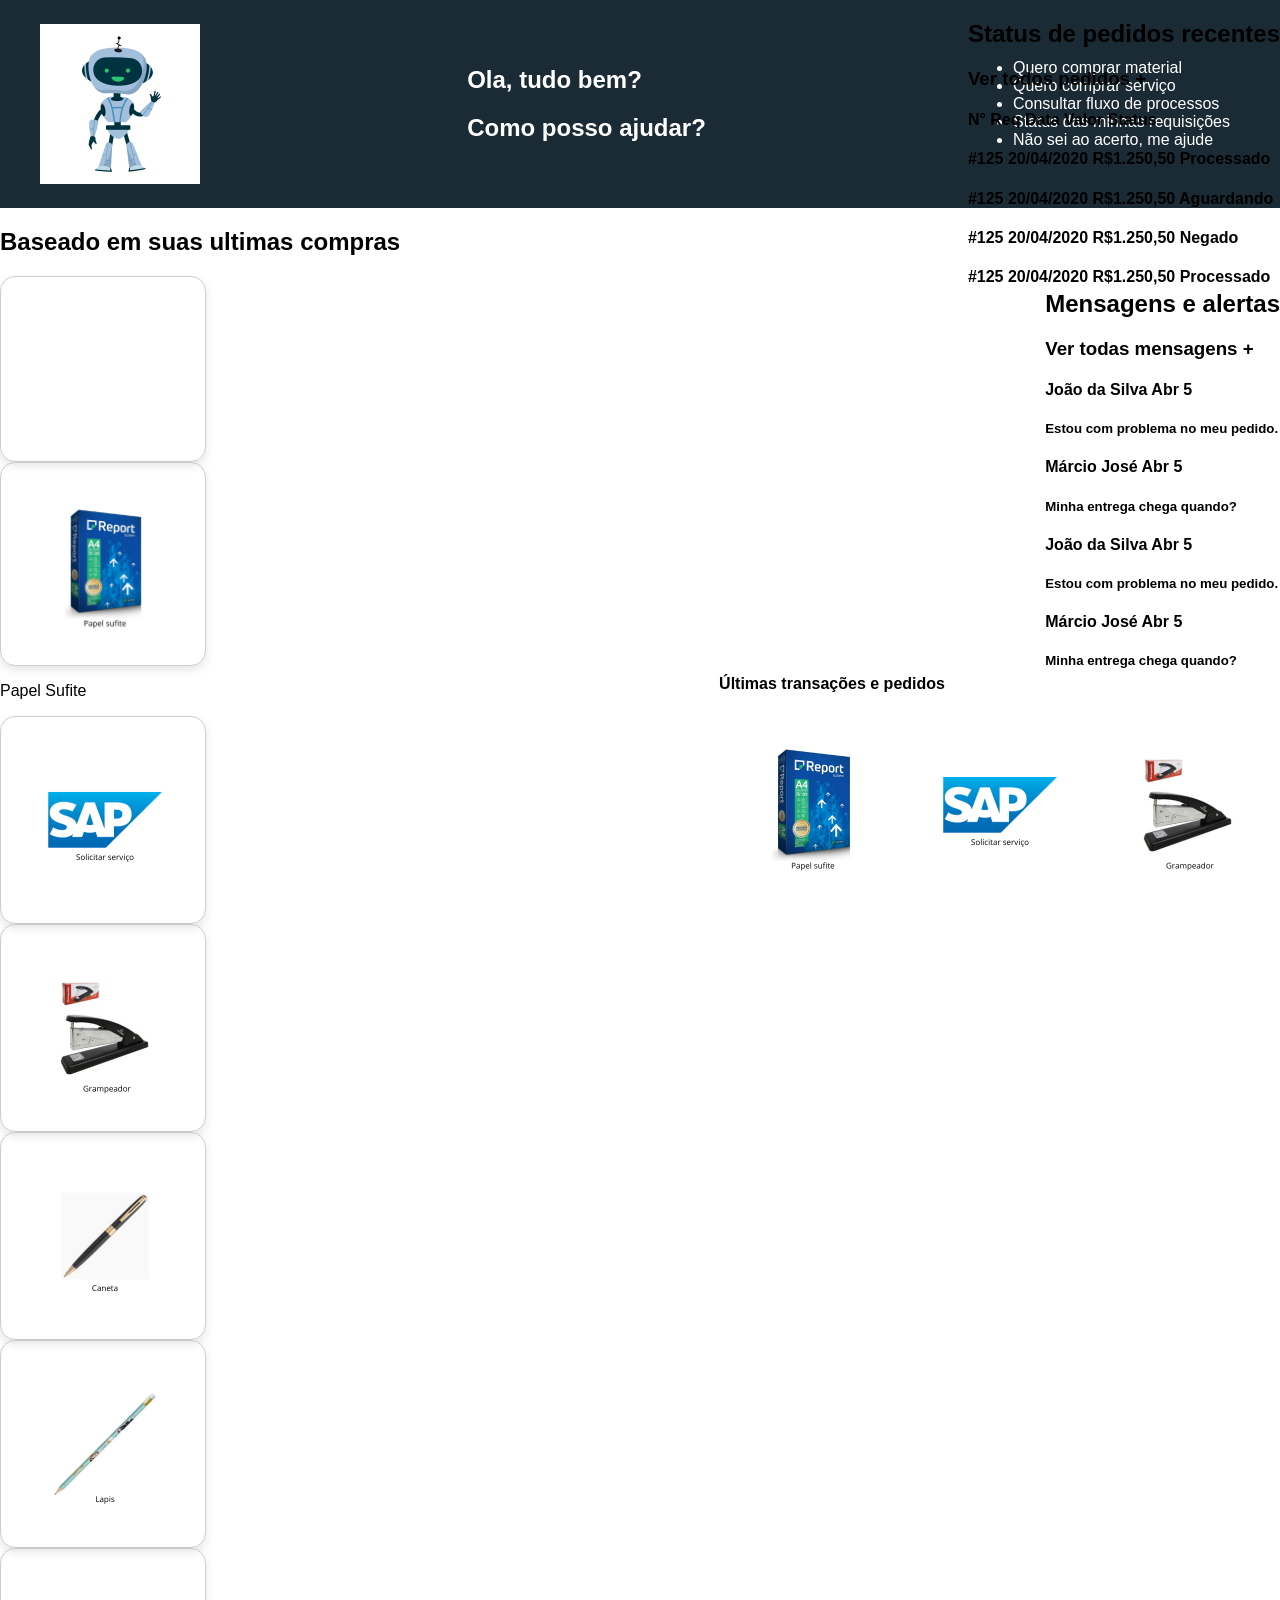
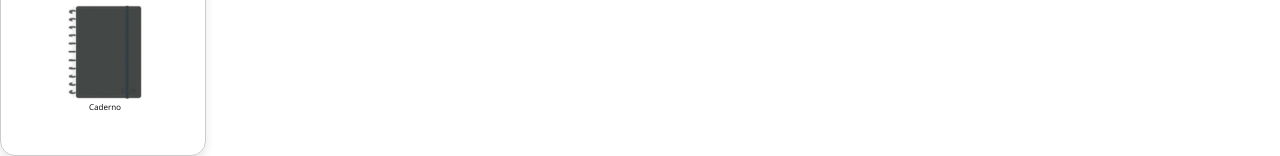
==== index.html @ c0d2905c "ADD - Coloque as informações para direita pelo style" ====
<html lang="en">
<head>
    <meta charset="UTF-8">
    <meta name="viewport" content="width=device-width, initial-scale=1.0">
    <title>Site de organização</title>
    <link rel="stylesheet" href="style.css">
</head>

<body>

    <header>
<nav id="navbar">
    <img id="icon" src="assets/image/robo.gif" alt="Inicial gif do site">

    <div class="header-center">
        <h1>Ola, tudo bem?</h1>
    <h2>Como posso ajudar?</h2>

    </div>
    
    
    <ul id="Menu">
        <li>Quero comprar material</li>
        <li>Quero comprar serviço</li>
        <li>Consultar fluxo de processos</li>
        <li>Status das minhas requisições</li>
        <li>Não sei ao acerto, me ajude</li>
    </ul>
</nav>

    </header>

    <main>
        <section id="compras">
            <h1 class="section-title">Baseado em suas ultimas compras</h1>
            <div class="compras"></div>
            
            <img class="compras" src="assets/image/A4 (1).png" alt="A4">
            <p>Papel Sufite</p>
            <div>
           
                <div class="compras">
                <img src="assets/image/sap.png" alt="sap">
                </div>

                <div class="compras">
                <img src="assets/image/grampeador (1).png" alt="sap">
                </div>

                <div class="compras">
                <img src="assets/image/sap (1).png" alt="sap">
                </div>

                <div class="compras">
                <img src="assets/image/lapis.png" alt="sap">
                </div>

                <div class="compras">
                <img src="assets/image/Caderno.png" alt="sap">
                </div>

        
        </section>
        

        <section id="mensagens">
            <h2>Mensagens e alertas</h2>
            <h3>Ver todas mensagens +</h3>
            <div class="mensagens"></div>
            <h4>João da Silva               Abr 5</h4>
            <h5>Estou com problema no meu pedido.</h5>
            <h4>Márcio José                 Abr 5</h4>
            <h5>Minha entrega chega quando?</h5>
            <h4>João da Silva               Abr 5</h4>
            <h5>Estou com problema no meu pedido.</h5>
            <h4>Márcio José                 Abr 5</h4>
            <h5>Minha entrega chega quando?</h5>
         

        <section id="status">
            <h2>Status de pedidos recentes</h2>
            <h3>Ver todos pedidos +</h3>
            <h4>N° Req       Data        Valor      Status</h4>
            <div class="status"></div>
            <h4>#125     20/04/2020    R$1.250,50     Processado</h4>
            <h4>#125 20/04/2020 R$1.250,50 Aguardando</h4>
            <h4>#125 20/04/2020 R$1.250,50 Negado</h4>
            <h4>#125 20/04/2020 R$1.250,50 Processado</h4>
        
        
        <section id="pedidos">
            <h1>Últimas transações e pedidos</h1>
            <div class="pedidos"></div>
            <img class="pedidos" src="assets/image/A4 (1).png" alt="A4">
            <img src="assets/image/sap.png" alt="sap">
            <img src="assets/image/grampeador (1).png" alt="grampeador">
            
            


        </section>
    </main>
    
</body>
</html>
---- style.css ----
#icon{
    width: 160px;
    height: auto;
}

#Menu{
    padding-right: 10px;
}

body{
    margin: 0px;
    padding: 0px;
    background-color: rgb(255, 255, 255);
    font-family: 'Segoe UI', Tahoma, Geneva, Verdana, sans-serif;
}

#navbar{
    display: flex;
    justify-content: space-between;
    align-items: center;
    padding: 20px 40px;
    background-color: rgb(26, 43, 54);
    color: white;
    padding: 24px 40px;
}

.compras{
    width: 180px;
    min-height: 160px;
    border: 1px solid #ccc;
    border-radius: 15px;
    box-shadow: 0 4px 10px rgba(0, 0, 0 , 0.1);
    padding: 12px;
}

#pedidos{
position: fixed;
bottom: 0px;
right: 0px;
}

#status{
position: fixed;    
right: 0px;
top: 0px;
}

#mensagens{
top: 30%;
right: 0px;
position: fixed;
}
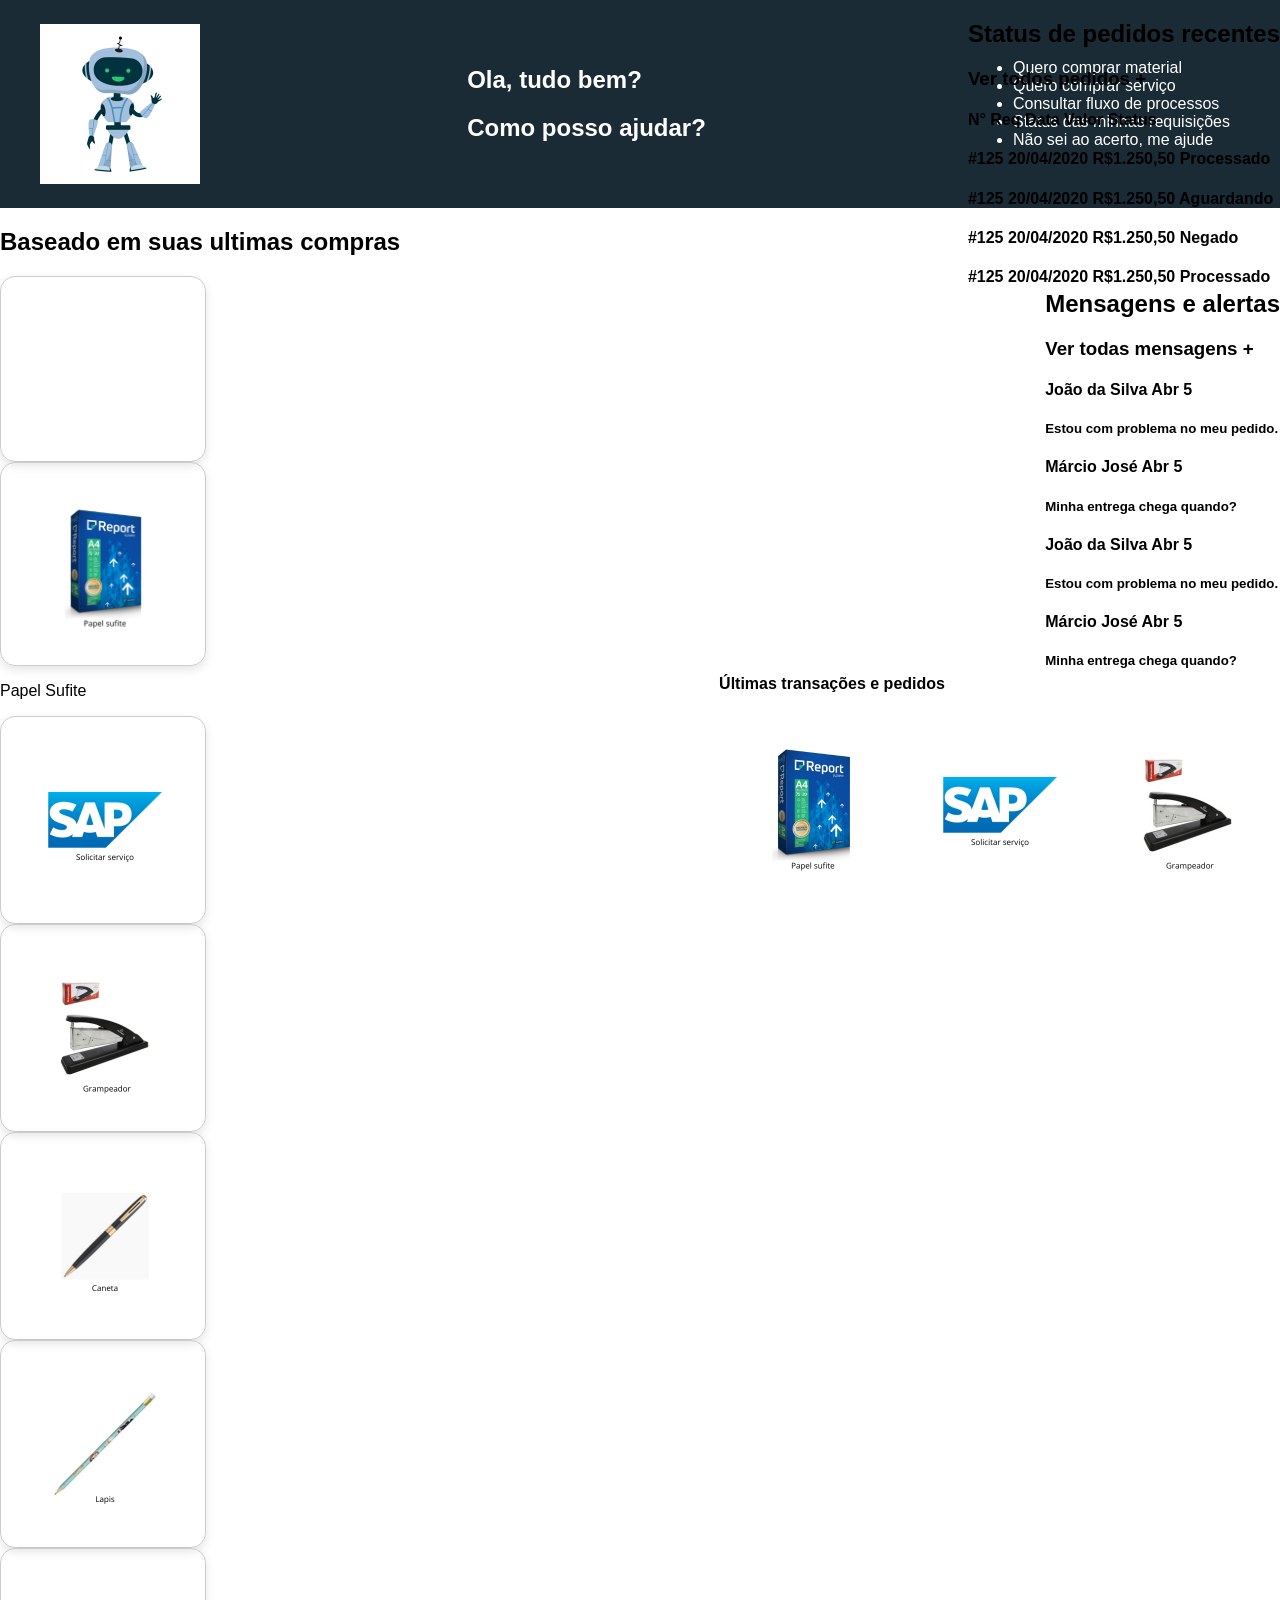
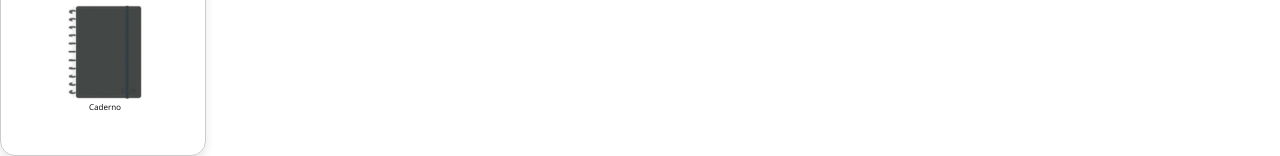
==== commit 4e6d8b01: "ADD -  commit" ====
--- a/index.html
+++ b/index.html
@@ -17,7 +17,7 @@
     <h2>Como posso ajudar?</h2>
 
     </div>
-    
+
     
     <ul id="Menu">
         <li>Quero comprar material</li>
--- a/style.css
+++ b/style.css
@@ -49,4 +49,5 @@
 top: 30%;
 right: 0px;
 position: fixed;
-}+}
+
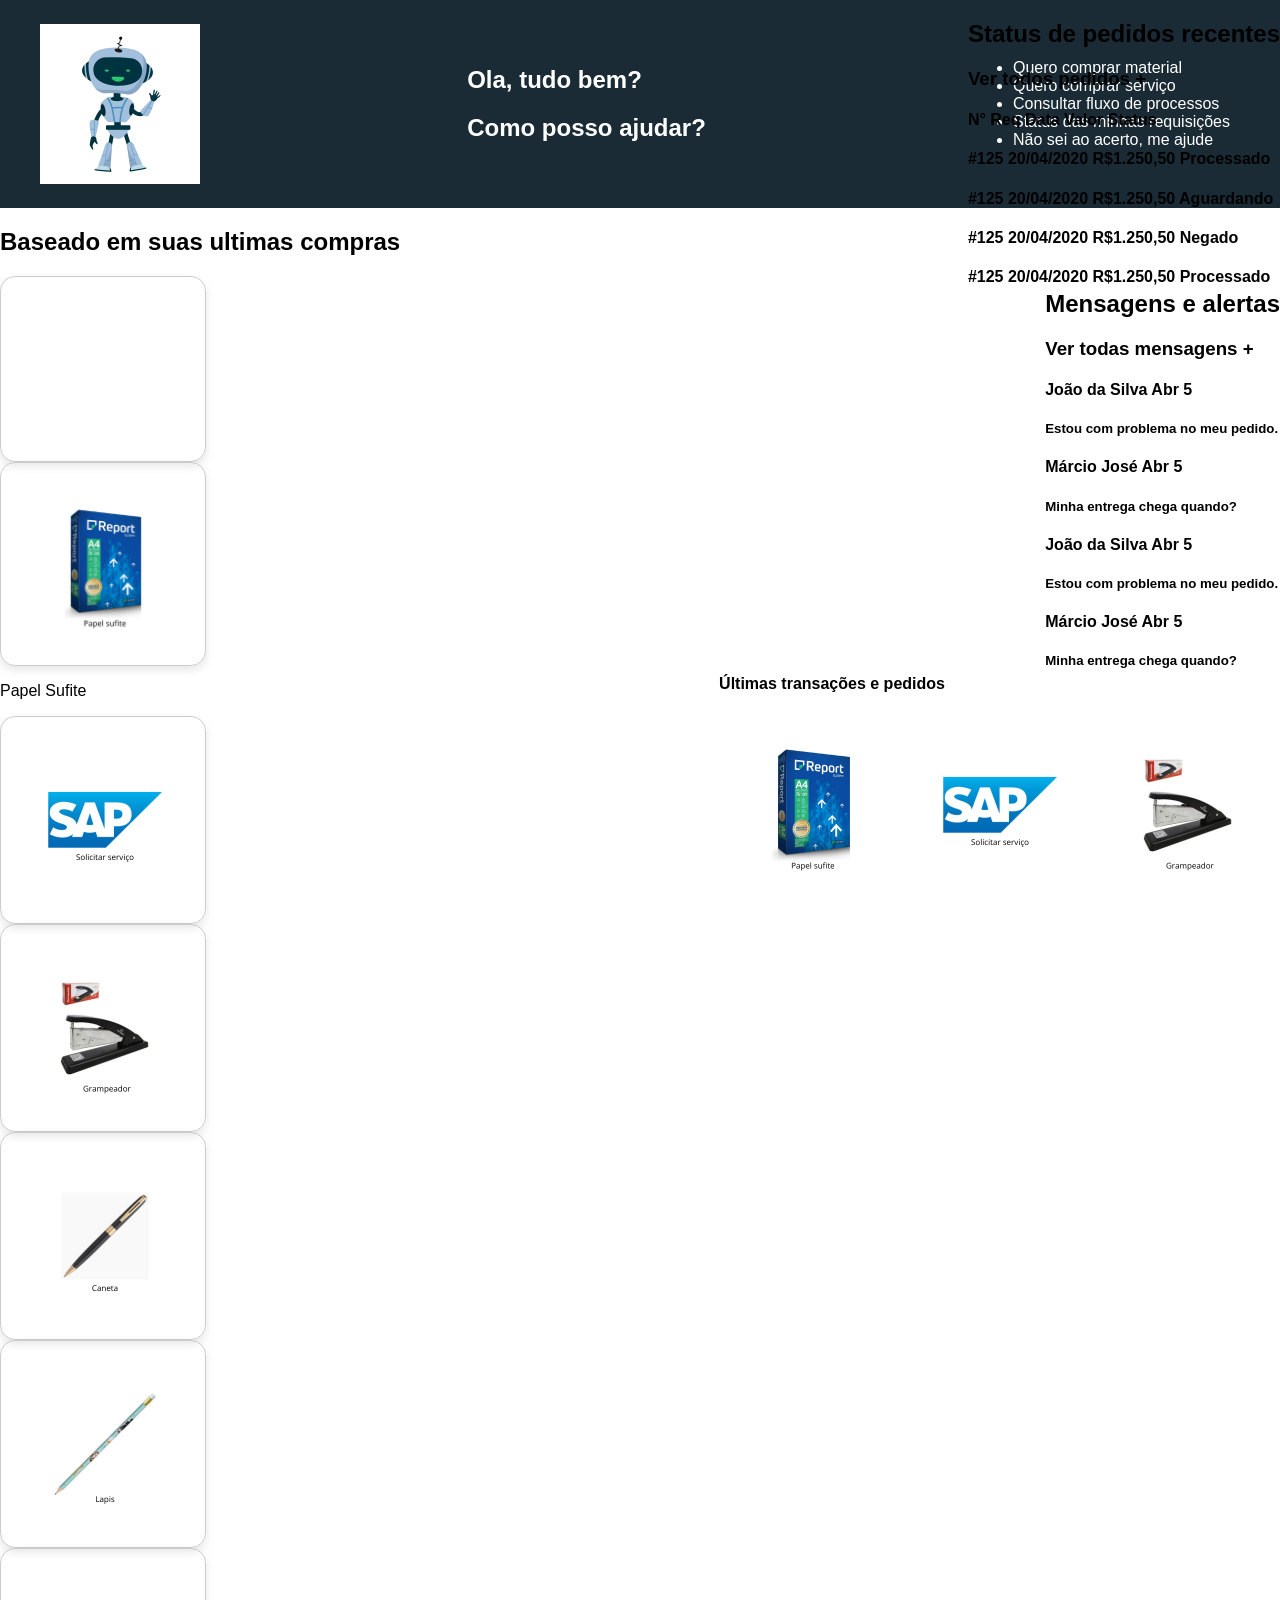
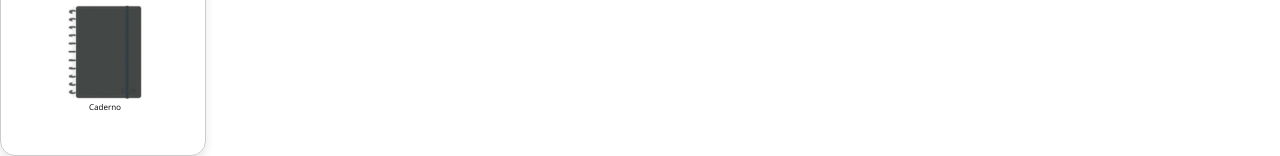
==== commit f1df4aeb: "add - dei um ctrl z e n voltou minha parte para n perder tudo dei ctrl v no codigo do enzo meu parce" ====
--- a/index.html
+++ b/index.html
@@ -17,7 +17,7 @@
     <h2>Como posso ajudar?</h2>
 
     </div>
-
+    
     
     <ul id="Menu">
         <li>Quero comprar material</li>
--- a/style.css
+++ b/style.css
@@ -49,5 +49,4 @@
 top: 30%;
 right: 0px;
 position: fixed;
-}
-
+}
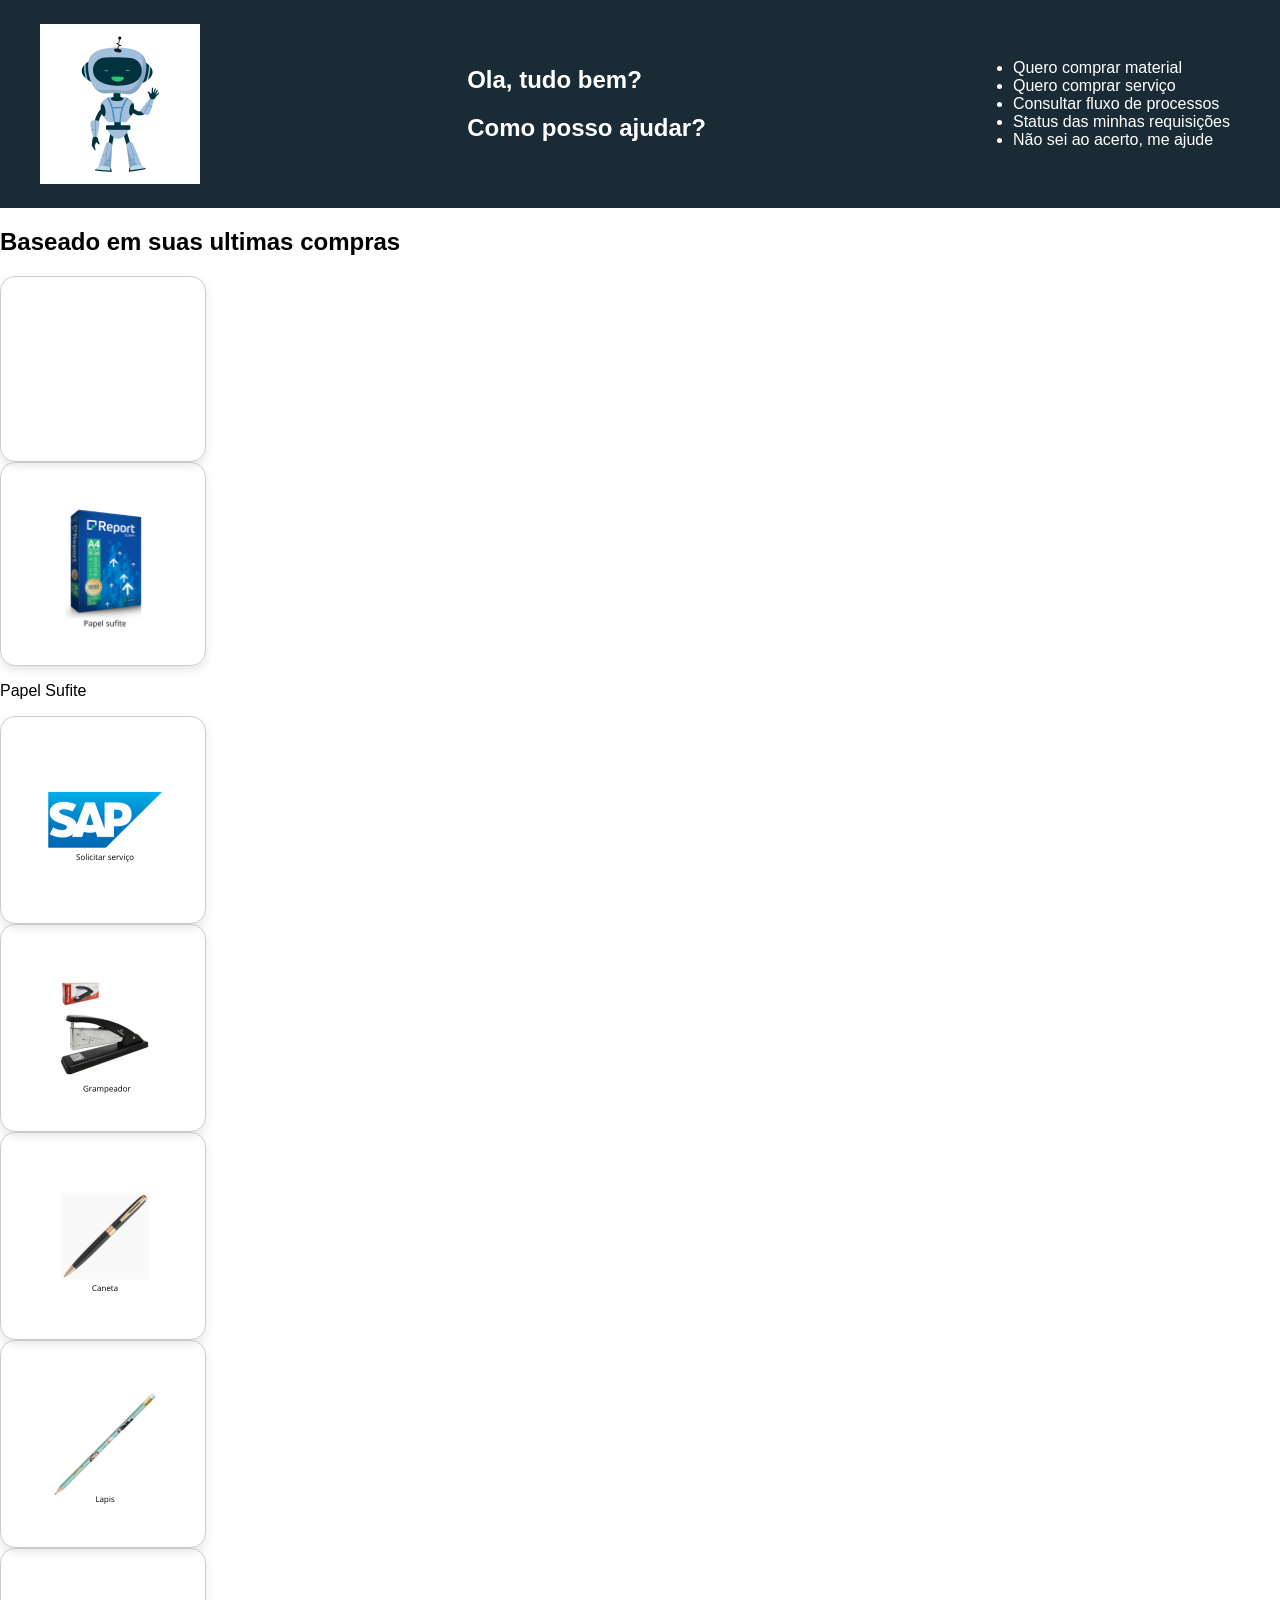
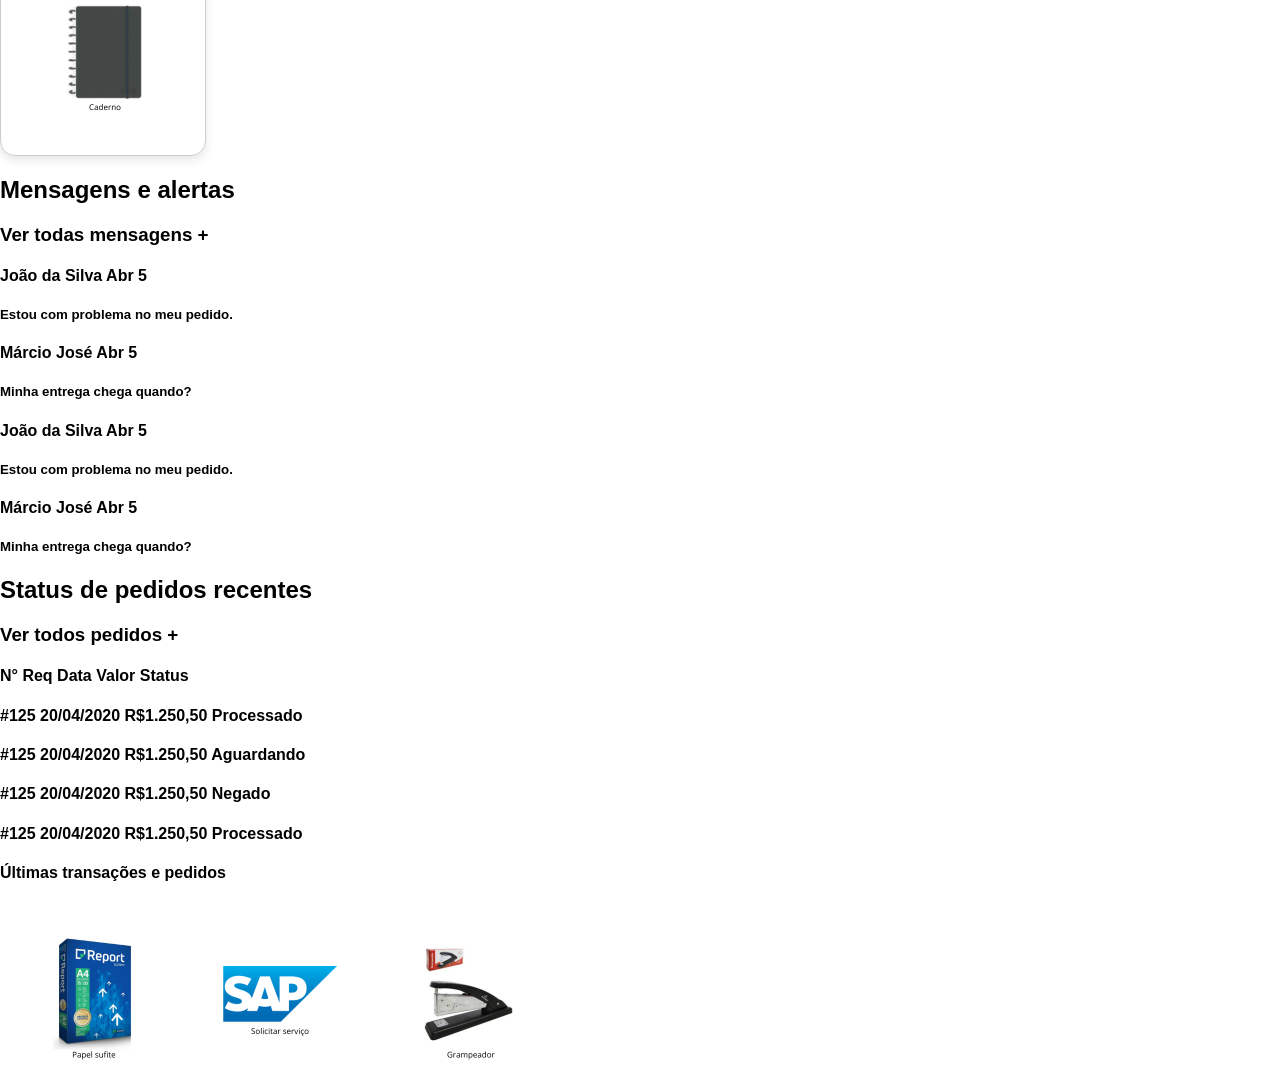
==== commit fa0b1d27: "Merge branch 'main' of https://github.com/Rafael-Melchioretto/Replica--o" ====
--- a/index.html
+++ b/index.html
@@ -17,7 +17,7 @@
     <h2>Como posso ajudar?</h2>
 
     </div>
-    
+
     
     <ul id="Menu">
         <li>Quero comprar material</li>
--- a/style.css
+++ b/style.css
@@ -31,22 +31,4 @@
     border-radius: 15px;
     box-shadow: 0 4px 10px rgba(0, 0, 0 , 0.1);
     padding: 12px;
-}
-
-#pedidos{
-position: fixed;
-bottom: 0px;
-right: 0px;
-}
-
-#status{
-position: fixed;    
-right: 0px;
-top: 0px;
-}
-
-#mensagens{
-top: 30%;
-right: 0px;
-position: fixed;
 }
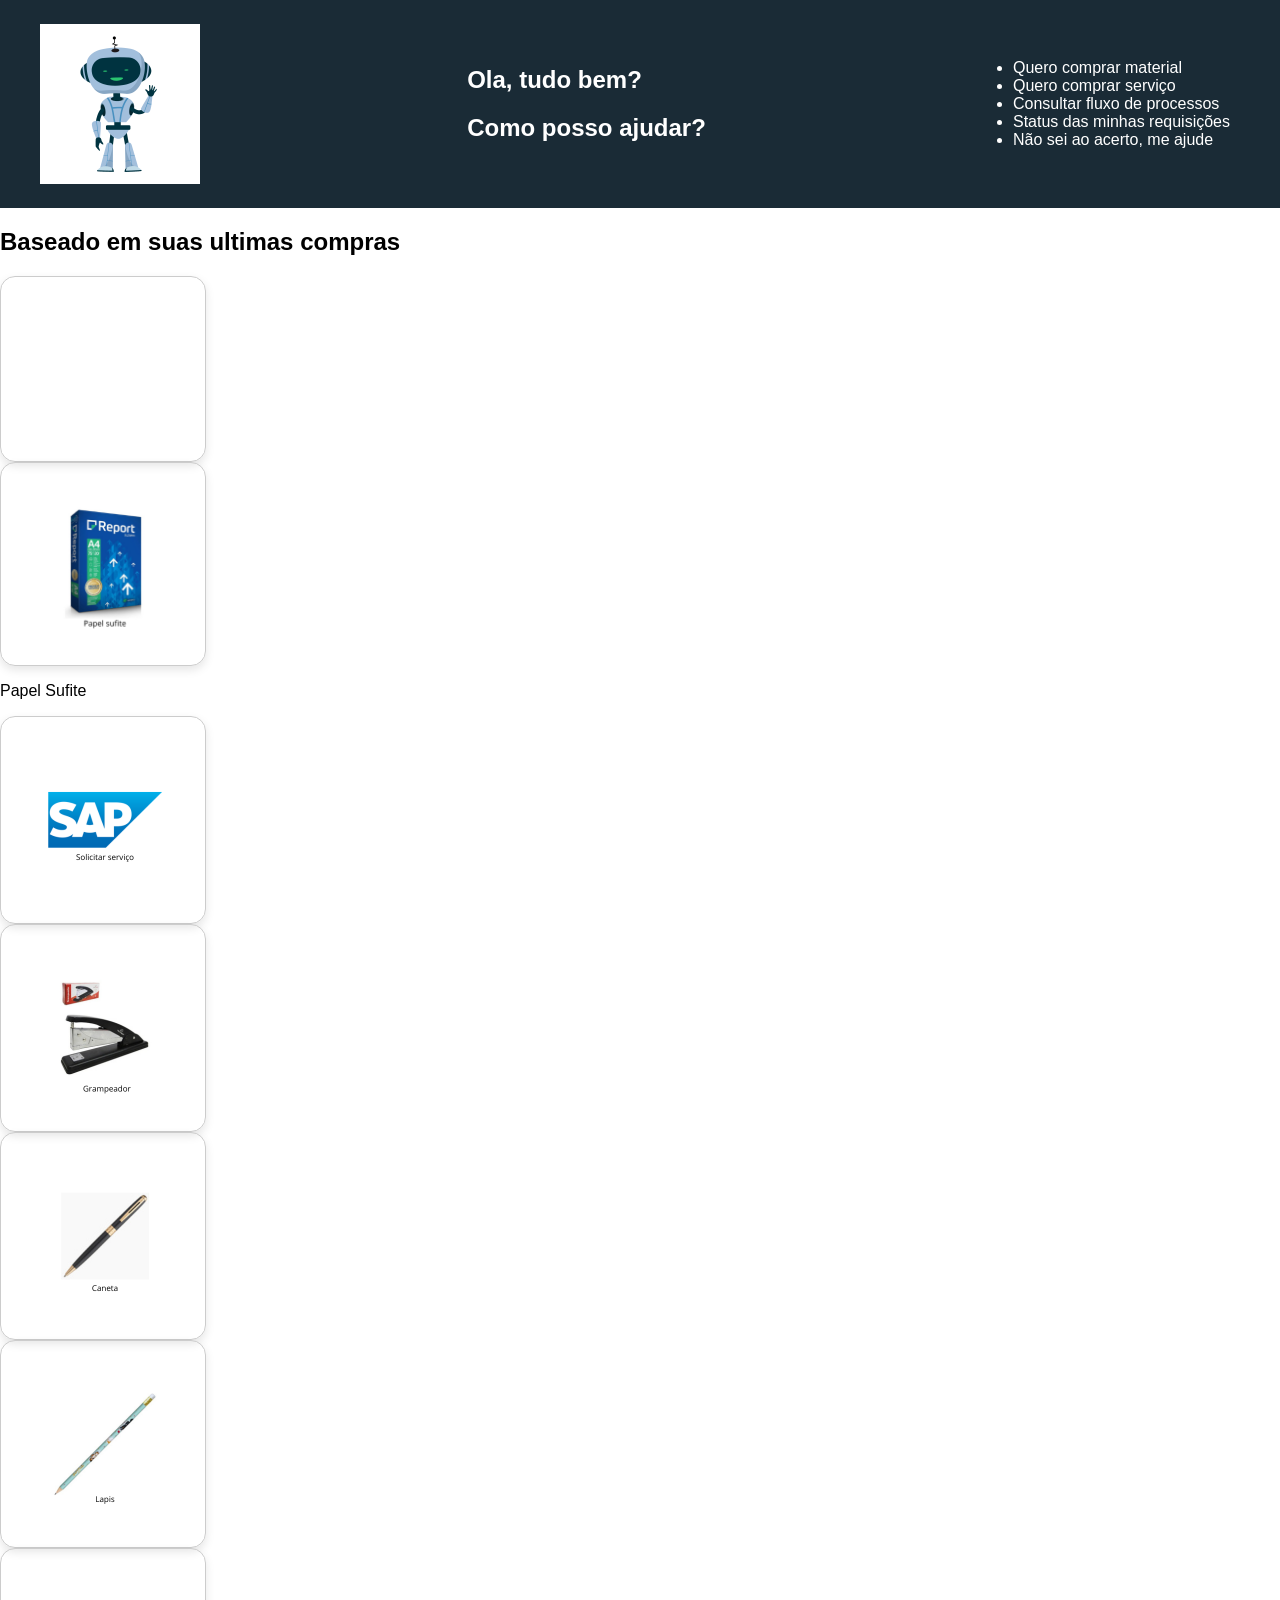
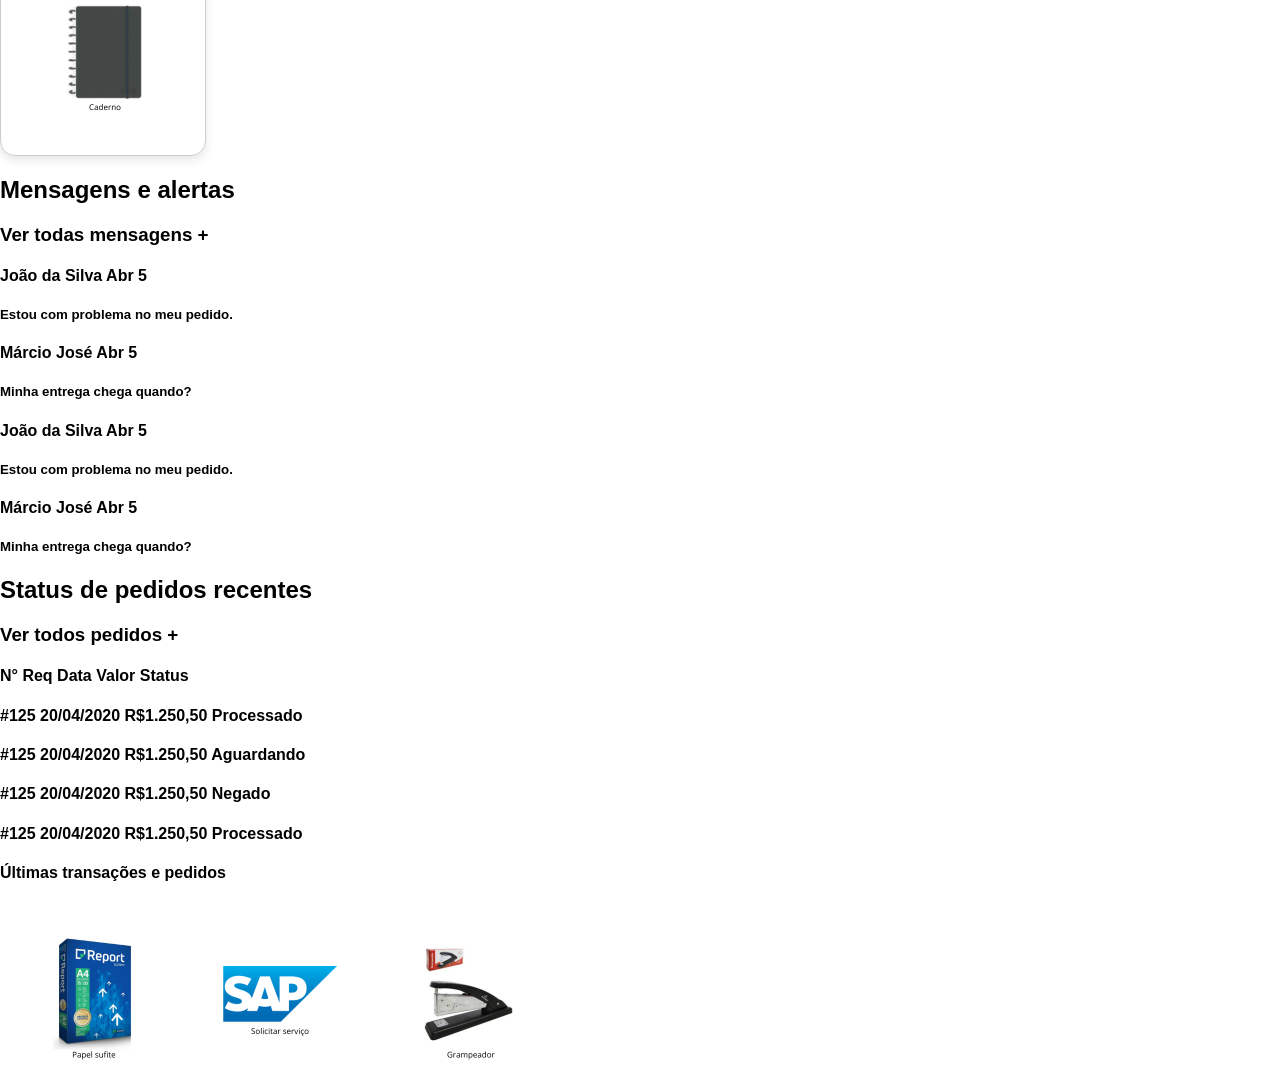
==== commit 14571fec: "add - nada" ====
--- a/index.html
+++ b/index.html
@@ -62,7 +62,7 @@
         
         </section>
         
-
+        
         <section id="mensagens">
             <h2>Mensagens e alertas</h2>
             <h3>Ver todas mensagens +</h3>
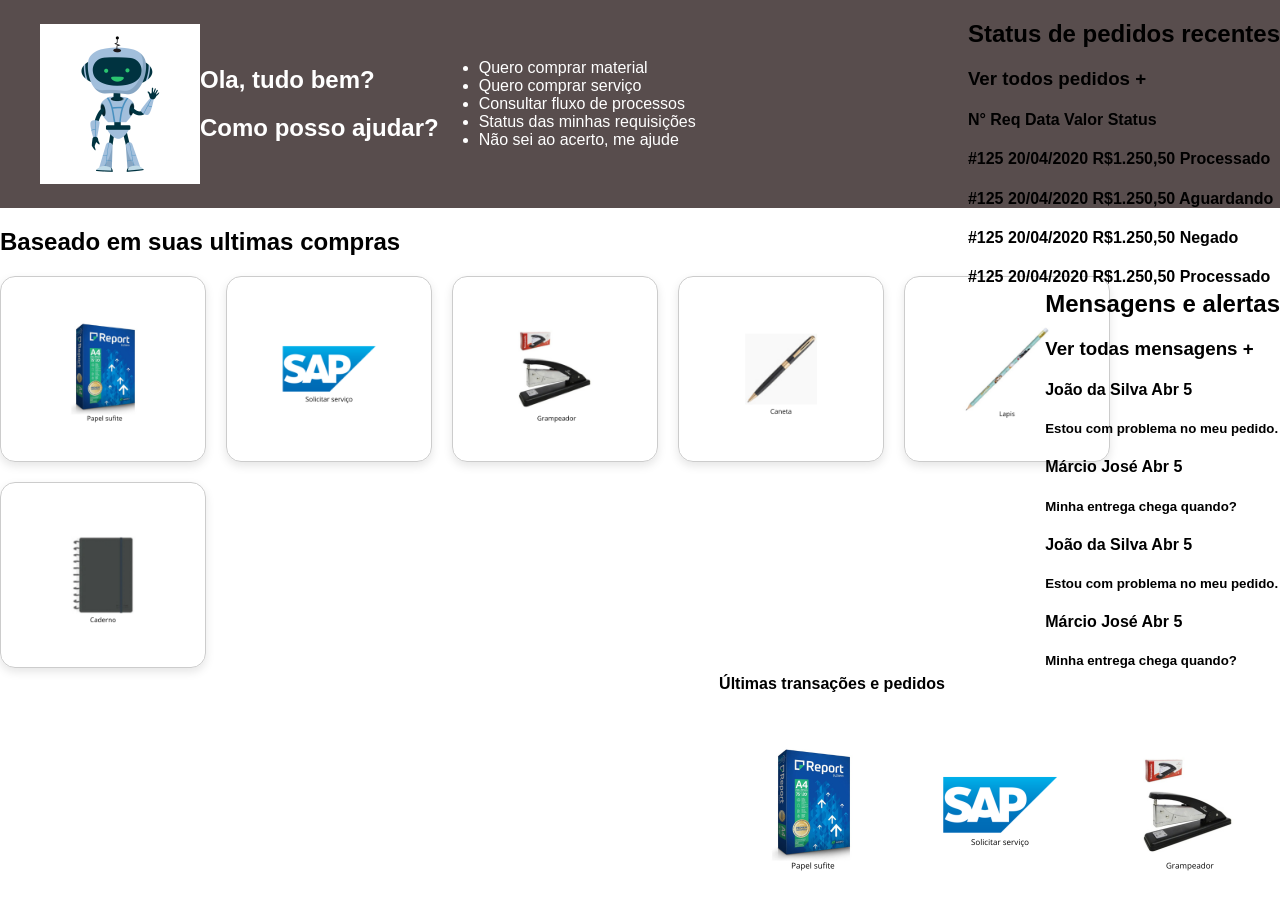
==== commit a2802723: "add - style modificado" ====
--- a/index.html
+++ b/index.html
@@ -32,35 +32,36 @@
 
     <main>
         <section id="compras">
-            <h1 class="section-title">Baseado em suas ultimas compras</h1>
-            <div class="compras"></div>
-            
-            <img class="compras" src="assets/image/A4 (1).png" alt="A4">
-            <p>Papel Sufite</p>
-            <div>
-           
-                <div class="compras">
-                <img src="assets/image/sap.png" alt="sap">
-                </div>
+  <h1 class="section-title">Baseado em suas ultimas compras</h1>
 
-                <div class="compras">
-                <img src="assets/image/grampeador (1).png" alt="sap">
-                </div>
+  <div class="compras-container">
 
-                <div class="compras">
-                <img src="assets/image/sap (1).png" alt="sap">
-                </div>
+    <div class="compras">
+      <img src="assets/image/A4 (1).png" alt="A4">
+    </div>
 
-                <div class="compras">
-                <img src="assets/image/lapis.png" alt="sap">
-                </div>
+    <div class="compras">
+      <img src="assets/image/sap.png" alt="sap">
+    </div>
 
-                <div class="compras">
-                <img src="assets/image/Caderno.png" alt="sap">
-                </div>
+    <div class="compras">
+      <img src="assets/image/grampeador (1).png" alt="grampeador">
+    </div>
 
-        
-        </section>
+    <div class="compras">
+      <img src="assets/image/sap (1).png" alt="sap">
+    </div>
+
+    <div class="compras">
+      <img src="assets/image/lapis.png" alt="lapis">
+    </div>
+
+    <div class="compras">
+      <img src="assets/image/Caderno.png" alt="caderno">
+    </div>
+
+  </div>
+</section>
         
         
         <section id="mensagens">
--- a/style.css
+++ b/style.css
@@ -16,10 +16,10 @@
 
 #navbar{
     display: flex;
-    justify-content: space-between;
+    justify-content: flex-start;
     align-items: center;
     padding: 20px 40px;
-    background-color: rgb(26, 43, 54);
+    background-color: rgb(88, 77, 77);
     color: white;
     padding: 24px 40px;
 }
@@ -31,4 +31,40 @@
     border-radius: 15px;
     box-shadow: 0 4px 10px rgba(0, 0, 0 , 0.1);
     padding: 12px;
+
+    display: flex;
+    flex-direction: column;
+    align-items: center;
+    justify-content: center;
+
+    
+}
+#pedidos{
+position: fixed;
+bottom: 0px;
+right: 0px;
+}
+
+#status{
+position: fixed;    
+right: 0px;
+top: 0px;
+}
+
+#mensagens{
+top: 30%;
+right: 0px;
+position: fixed;
+}
+
+.compras-container{
+    display: flex;
+    gap: 20px;
+    flex-wrap: wrap;
+}
+
+.compras img{
+    width: 150px;
+    height: auto;
+    display: flex;
 }
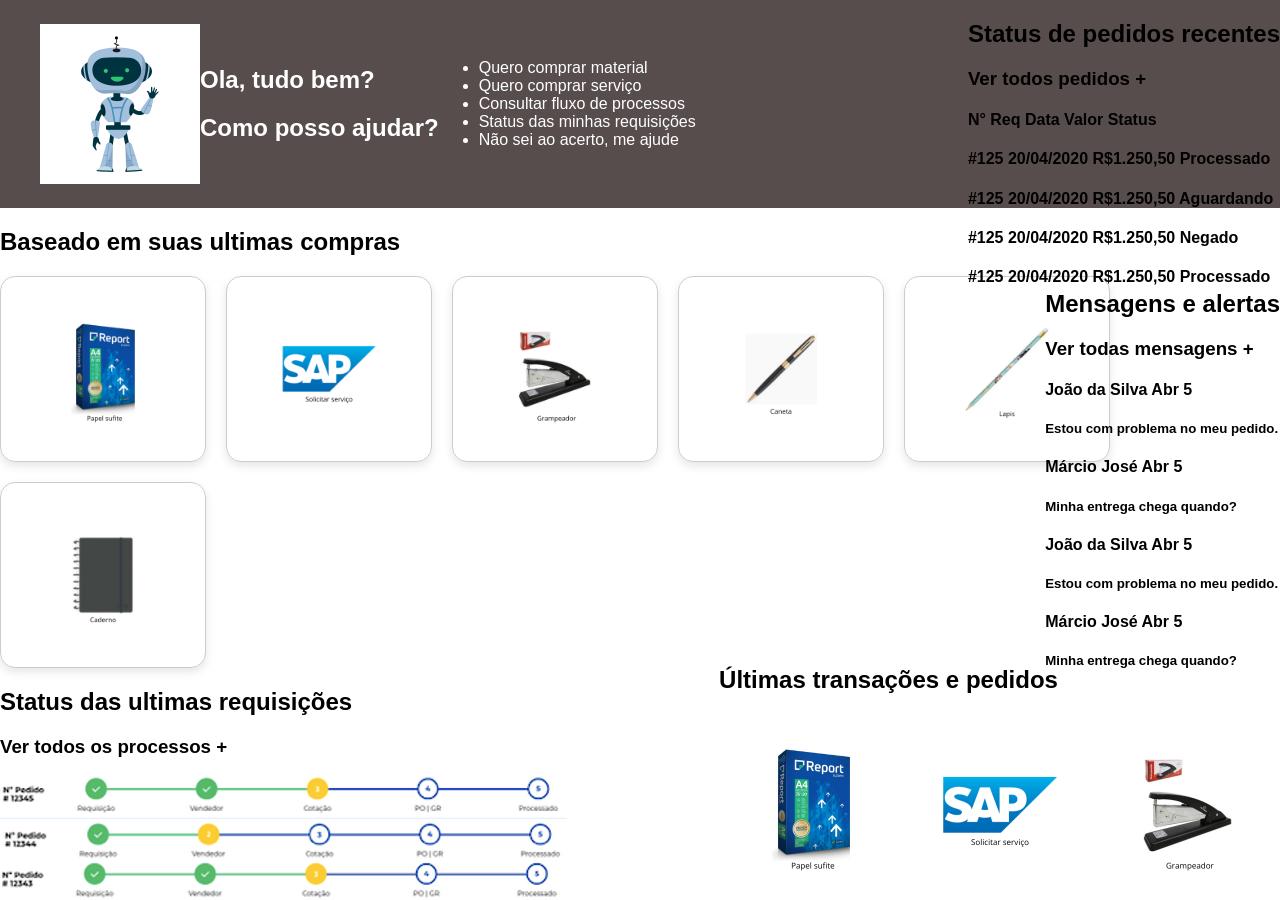
==== commit c9d4dfba: "add - adicionei requisições" ====
--- a/index.html
+++ b/index.html
@@ -32,7 +32,7 @@
 
     <main>
         <section id="compras">
-  <h1 class="section-title">Baseado em suas ultimas compras</h1>
+  <h2 class="section-title">Baseado em suas ultimas compras</h2>
 
   <div class="compras-container">
 
@@ -61,6 +61,27 @@
     </div>
 
   </div>
+
+<section id="requisições">
+    <h1 class="pequeno"></h1>
+    <h2>Status das ultimas requisições</h2>
+    <h3>Ver todos os processos +</h3>
+
+
+    <div class="pequeno">
+        <img src="assets/image/Status 1.png" alt="status 1">
+    </div>
+
+    <div class="pequeno">
+        <img src="assets/image/Status 2.png" alt="status 2">
+    </div>
+
+    <div class="pequeno">
+        <img src="assets/image/status 3.png" alt="status 3">
+    </div>
+    
+
+</section>
 </section>
         
         
@@ -90,7 +111,7 @@
         
         
         <section id="pedidos">
-            <h1>Últimas transações e pedidos</h1>
+            <h2>Últimas transações e pedidos</h2>
             <div class="pedidos"></div>
             <img class="pedidos" src="assets/image/A4 (1).png" alt="A4">
             <img src="assets/image/sap.png" alt="sap">
--- a/style.css
+++ b/style.css
@@ -67,4 +67,23 @@
     width: 150px;
     height: auto;
     display: flex;
-}+}
+
+#pedidos{
+position: fixed;
+bottom: 0px;
+right: 0px;
+}
+
+#status{
+position: fixed;    
+right: 0px;
+top: 0px;
+}
+
+#mensagens{
+top: 30%;
+right: 0px;
+position: fixed;
+}
+
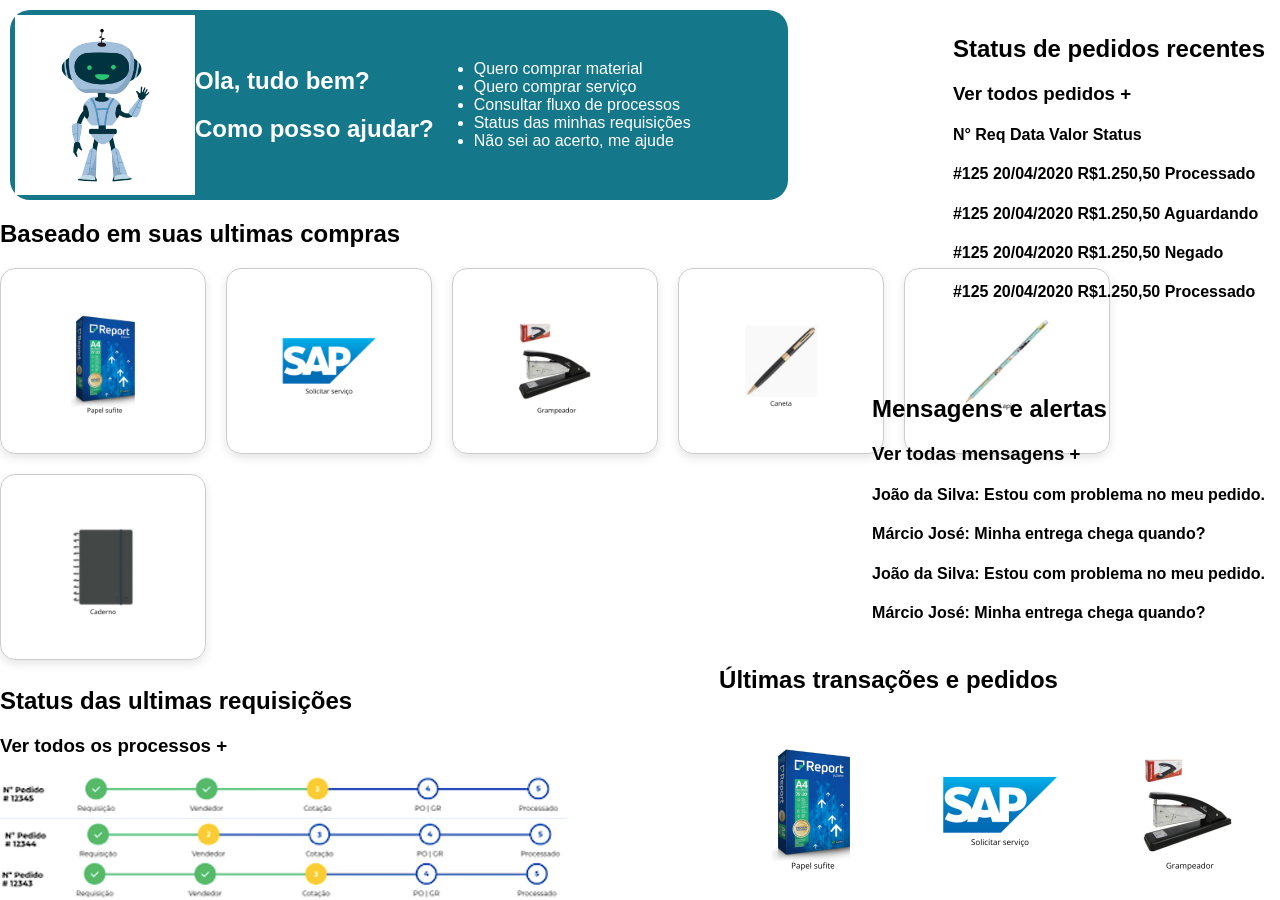
==== commit 426ed219: "ADD - Finalizamos até onde conseguimos" ====
--- a/index.html
+++ b/index.html
@@ -89,14 +89,10 @@
             <h2>Mensagens e alertas</h2>
             <h3>Ver todas mensagens +</h3>
             <div class="mensagens"></div>
-            <h4>João da Silva               Abr 5</h4>
-            <h5>Estou com problema no meu pedido.</h5>
-            <h4>Márcio José                 Abr 5</h4>
-            <h5>Minha entrega chega quando?</h5>
-            <h4>João da Silva               Abr 5</h4>
-            <h5>Estou com problema no meu pedido.</h5>
-            <h4>Márcio José                 Abr 5</h4>
-            <h5>Minha entrega chega quando?</h5>
+            <h4>João da Silva: Estou com problema no meu pedido.</h4> 
+            <h4>Márcio José: Minha entrega chega quando?</h4>
+            <h4>João da Silva: Estou com problema no meu pedido.</h4> 
+            <h4>Márcio José: Minha entrega chega quando?</h4>
          
 
         <section id="status">
--- a/style.css
+++ b/style.css
@@ -1,5 +1,5 @@
 #icon{
-    width: 160px;
+    width: 180px;
     height: auto;
 }
 
@@ -18,10 +18,13 @@
     display: flex;
     justify-content: flex-start;
     align-items: center;
-    padding: 20px 40px;
-    background-color: rgb(88, 77, 77);
+    padding: 5px;
+    background-color: rgb(21, 120, 138);
     color: white;
-    padding: 24px 40px;
+    border-radius: 20px;
+    width: 60%;
+    margin-left: 40px auto;
+    margin: 10px;
 }
 
 .compras{
@@ -79,11 +82,23 @@
 position: fixed;    
 right: 0px;
 top: 0px;
+padding: 15px;
+margin-bottom: 20px;
+
 }
 
 #mensagens{
-top: 30%;
+top: 40%;
 right: 0px;
 position: fixed;
+padding: 15px;
+margin-bottom: 20px;
+
 }
 
+#requisições{
+position: fixed;
+bottom: 0px;
+left: 0px;
+}
+
